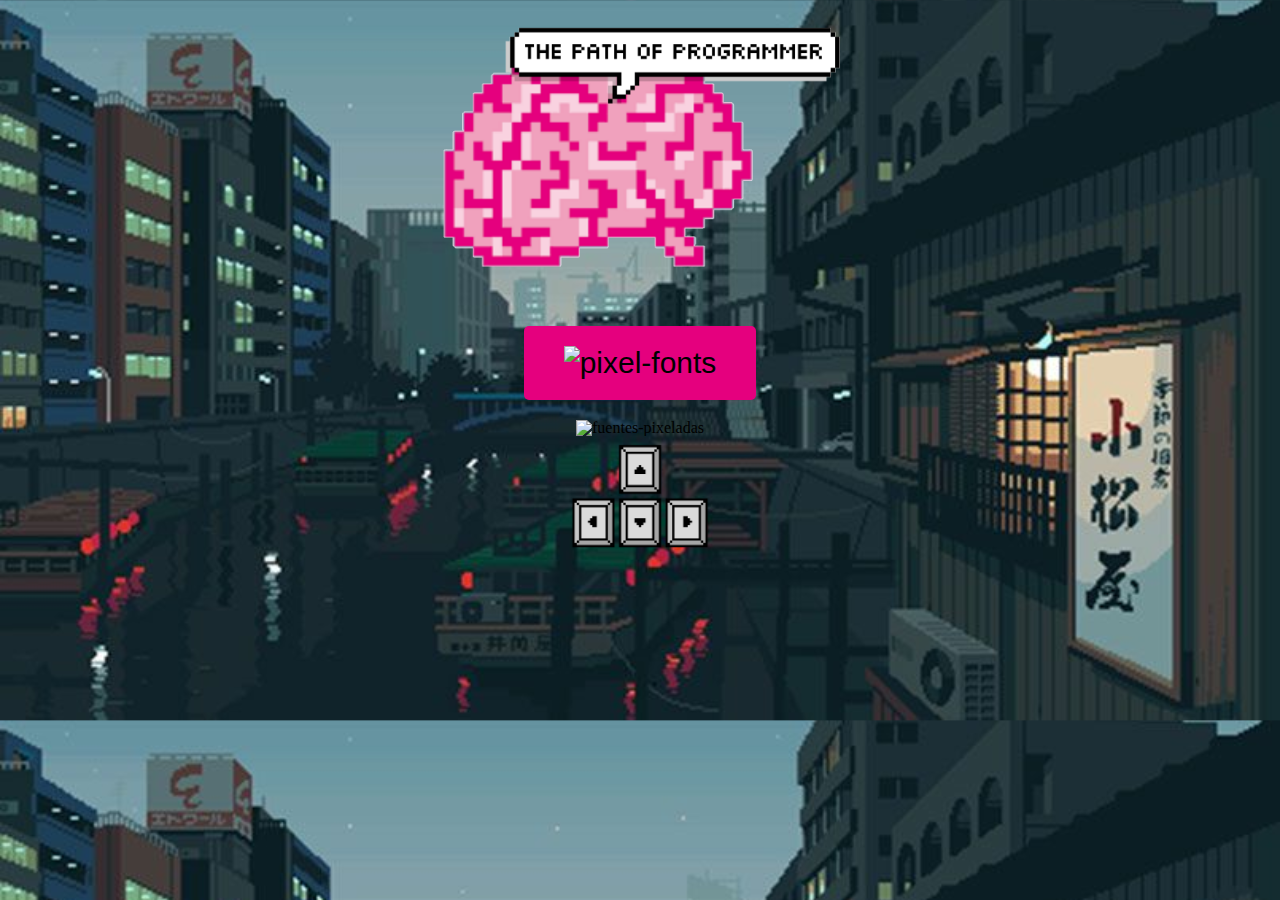
==== starter_code/index.html @ c2cb181c "Antes del setListener" ====
<!DOCTYPE html>
<html lang="en">
<head>
  <meta charset="UTF-8">
  <meta name="viewport" content="width=device-width, initial-scale=1.0">
  <meta http-equiv="X-UA-Compatible" content="ie=edge">
  <link rel="stylesheet" href="reset.css">
  <link rel="stylesheet" href="style.css">
  <title>Document</title>
</head>
<body>
  <div id="game-intro">
    <img src="./images/Cabecera.png" alt="" class="logo-img">
    <button id="start-button"><img src="https://fontmeme.com/permalink/200127/612f8b9b714f8bbd752faca0c9e8cf13.png" alt="pixel-fonts" border="0"></button>
    <p><img src="https://fontmeme.com/permalink/200127/6578c7cc3ec8d1dde0bc21d45c644fb8.png" alt="fuentes-pixeladas" border="0"></p>
    <img src="./images/arrows.png" alt="" class="arrows-img">
  </div>
  <div id="game-board">
    <canvas id="canvas"></canvas>
  </div>

  <script type="text/javascript" src="nextlevellogo.js"></script>
  <script type="text/javascript" src="gameoverlogo.js"></script>
  <script type="text/javascript" src="resilienceboard.js"></script>
  <script type="text/javascript" src="knowledgeboard.js"></script>
  <script type="text/javascript" src="resilence.js"></script>
  <script type="text/javascript" src="boom.js"></script>
  <script type="text/javascript" src="poof.js"></script>
  <script type="text/javascript" src="flames.js"></script>
  <script type="text/javascript" src="newupdate.js"></script>
  <script type="text/javascript" src="lessfrustration.js"></script>
  <script type="text/javascript" src="code.js"></script>
  <script type="text/javascript" src="player.js"></script>
  <script type="text/javascript" src="background.js"></script>
  <script type="text/javascript" src="games.js"></script>
  <script type="text/javascript" src="script.js"></script>
  
</body>
</html>
---- starter_code/style.css ----
@import url('https://fonts.googleapis.com/css?family=Press+Start+2P&display=swap');

body {
  padding: 0;
  display: flex;
  flex-direction: row;
  justify-content: space-around;
  background-image: url('./images/Background.jpg');
  background-size: cover;
  align-items: center;
  text-align: center;
}

#game-intro {
  display: flex;
  flex-direction: column;
  align-items: center;
  text-align: center;
  width: 60%;
  margin-left: 300px;
}

/* .game-intro p {
  font-size: 18px;
  font-family: "Verdana"
} */

.logo-img {
  width: 60%;
}

.arrows-img {
  width: 30%;
}

body button {
  font-size: 30px;
  background-color: #e5007e;
  color: "white";
  padding: 20px 40px;
  border: 0;
  box-shadow: 0;
  border-radius: 5px;
  margin-bottom: 20px;
}

#game-board {
  display: flex;
  flex-direction: column;
  margin-top: 50px;
}
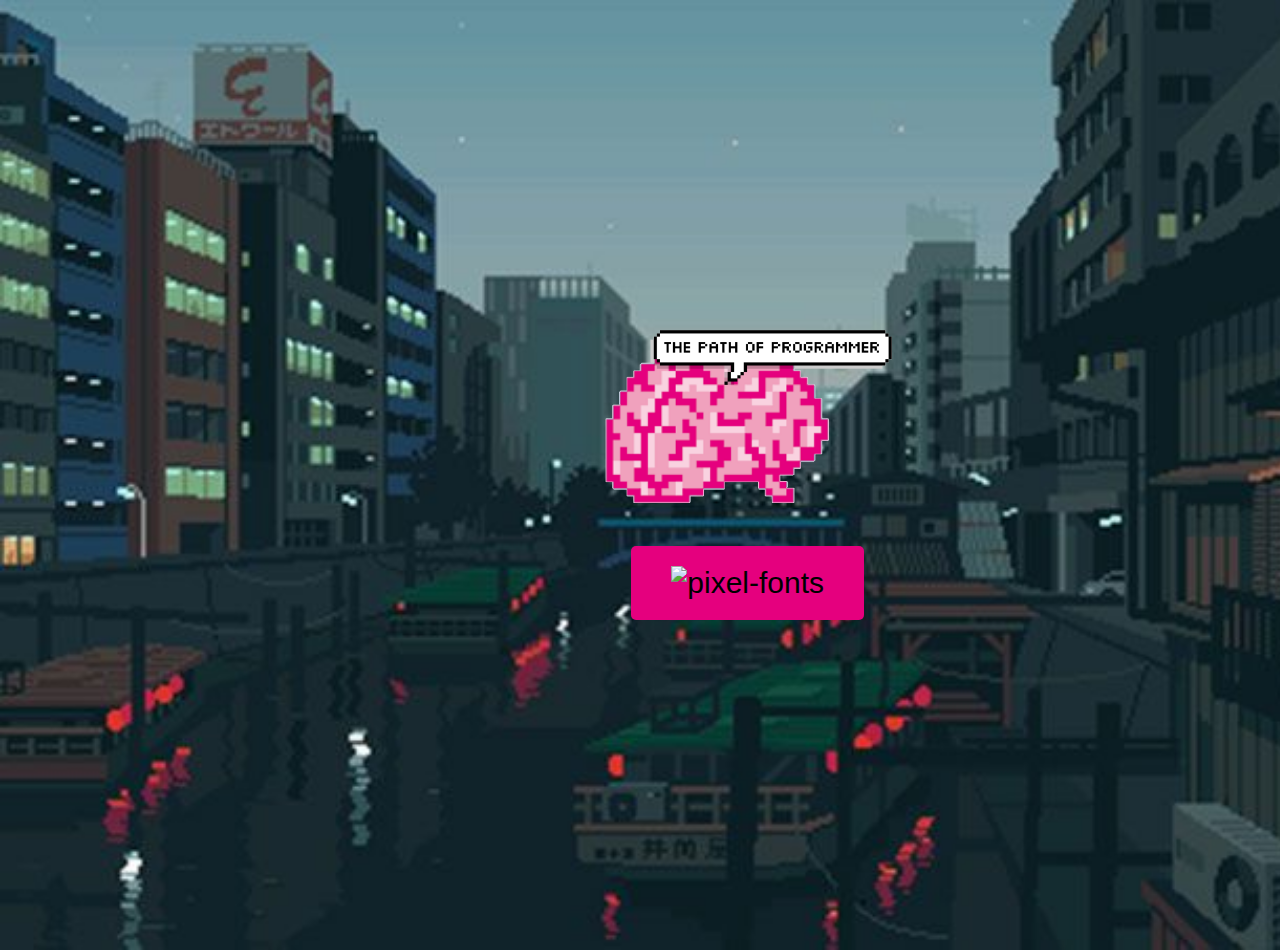
==== commit 551a4fff: "cerebro latiente" ====
--- a/starter_code/index.html
+++ b/starter_code/index.html
@@ -11,19 +11,24 @@
 <body>
   <div id="game-intro">
     <img src="./images/Cabecera.png" alt="" class="logo-img">
-    <button id="start-button"><img src="https://fontmeme.com/permalink/200127/612f8b9b714f8bbd752faca0c9e8cf13.png" alt="pixel-fonts" border="0"></button>
-    <p><img src="https://fontmeme.com/permalink/200127/6578c7cc3ec8d1dde0bc21d45c644fb8.png" alt="fuentes-pixeladas" border="0"></p>
-    <img src="./images/arrows.png" alt="" class="arrows-img">
+    <button id="instruction-btn"><img src="https://fontmeme.com/permalink/200127/612f8b9b714f8bbd752faca0c9e8cf13.png" alt="pixel-fonts" border="0"></button>
+  </div>
+  <div id="instruction">
+    <img src="./images/Instructions.png" alt="" class="instruction-img">
+    <button id="game-start"><img src="https://fontmeme.com/permalink/200130/75140b79680c4e1368a7e252407918fb.png" alt="pixel-fonts" border="0"></a></button>
   </div>
   <div id="game-board">
     <canvas id="canvas"></canvas>
   </div>
 
+  <script src="gsap-latest-beta.min.js"></script>
   <script type="text/javascript" src="nextlevellogo.js"></script>
   <script type="text/javascript" src="gameoverlogo.js"></script>
   <script type="text/javascript" src="resilienceboard.js"></script>
   <script type="text/javascript" src="knowledgeboard.js"></script>
   <script type="text/javascript" src="resilence.js"></script>
+  <script type="text/javascript" src="warning.js"></script>
+  <script type="text/javascript" src="kaboom.js"></script>
   <script type="text/javascript" src="boom.js"></script>
   <script type="text/javascript" src="poof.js"></script>
   <script type="text/javascript" src="flames.js"></script>
--- a/starter_code/style.css
+++ b/starter_code/style.css
@@ -15,19 +15,34 @@
   display: flex;
   flex-direction: column;
   align-items: center;
+  justify-content: center;
   text-align: center;
   width: 60%;
-  margin-left: 300px;
+  margin-left: 600px;
 }
 
-/* .game-intro p {
-  font-size: 18px;
-  font-family: "Verdana"
-} */
+#instruction {
+  display: none;
+  flex-direction: column;
+  align-items: center;
+  justify-content: center;
+  text-align: center;
+  width: 60%;
+  height: 100%;
+  margin-left: 500px;;
+
+}
+
+instruction-image {
+  width: 100px;
+  height: 800px;
+}
 
 .logo-img {
-  width: 60%;
+  width: 100%;
 }
+
+
 
 .arrows-img {
   width: 30%;
@@ -47,5 +62,8 @@
 #game-board {
   display: flex;
   flex-direction: column;
+  align-items: center;;
+  width: 1000px;
+  height: 900px;
   margin-top: 50px;
 }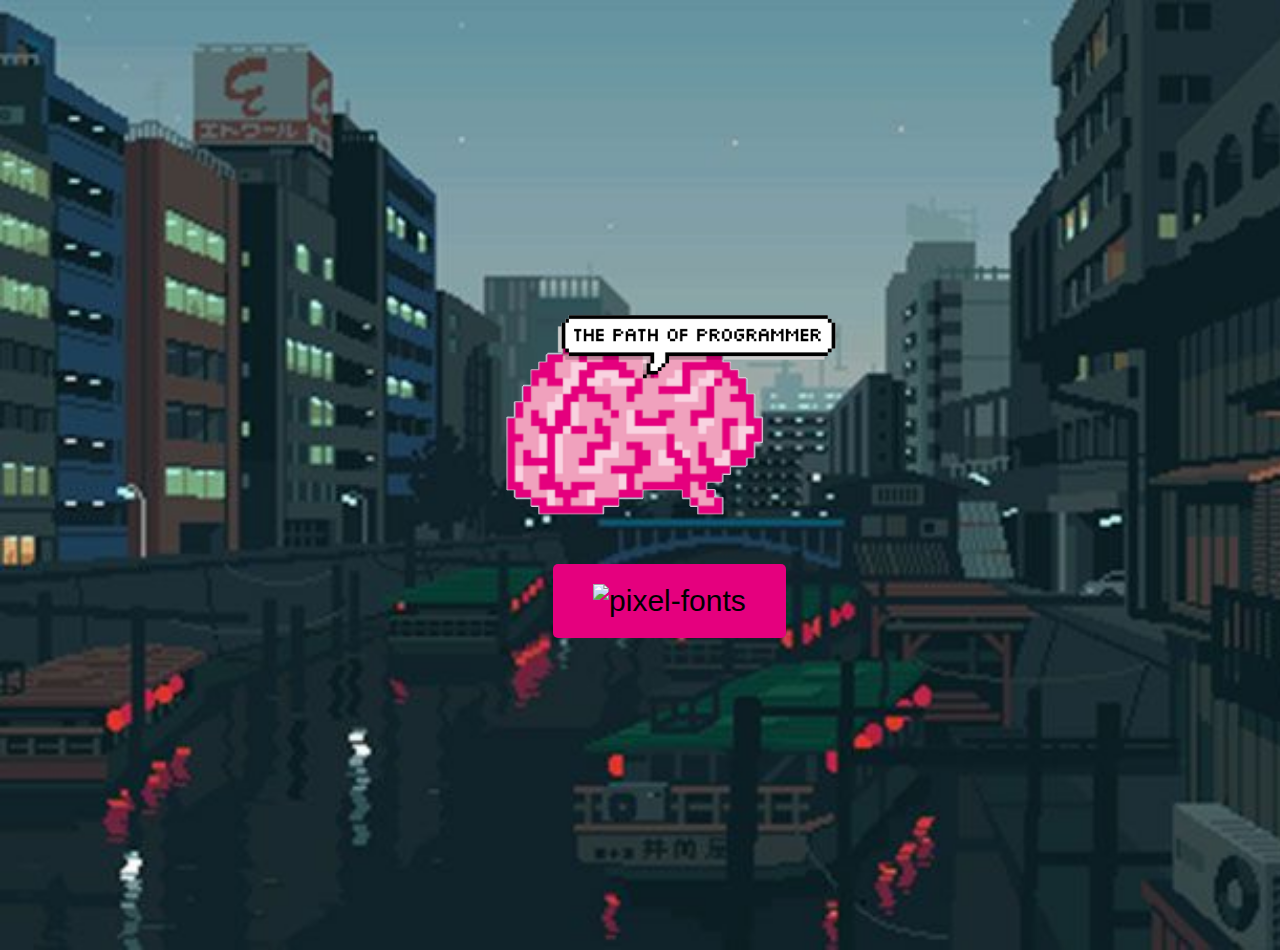
==== commit fda9381e: "Nuevo nivel" ====
--- a/starter_code/index.html
+++ b/starter_code/index.html
@@ -20,10 +20,20 @@
   <div id="game-board">
     <canvas id="canvas"></canvas>
   </div>
+  <div id="game-lose">
+    <img src="./images/youlose.png" alt="" class="instruction-img">
+    <button id="restart"><img src="https://fontmeme.com/permalink/200130/03d32e8772761c86a963db2f7c275208.png" alt="pixel-fonts" border="0"></button>
+  </div>
+  <div id="game-win">
+    <img src="./images/youwin.png" alt="" class="instruction-img">
+    <button id="next-level"><img src="https://fontmeme.com/permalink/200130/d9334f9a947a2e43ad071451af1c71ec.png" alt="pixel-fonts" border="0"></button>
+  </div>
 
   <script src="gsap-latest-beta.min.js"></script>
   <script type="text/javascript" src="nextlevellogo.js"></script>
   <script type="text/javascript" src="gameoverlogo.js"></script>
+  <script type="text/javascript" src="resilienceboard2.js"></script>
+  <script type="text/javascript" src="knowledgeboard2.js"></script>
   <script type="text/javascript" src="resilienceboard.js"></script>
   <script type="text/javascript" src="knowledgeboard.js"></script>
   <script type="text/javascript" src="resilence.js"></script>
@@ -36,6 +46,8 @@
   <script type="text/javascript" src="lessfrustration.js"></script>
   <script type="text/javascript" src="code.js"></script>
   <script type="text/javascript" src="player.js"></script>
+  <script type="text/javascript" src="sound.js"></script>
+  <script type="text/javascript" src="background2.js"></script>
   <script type="text/javascript" src="background.js"></script>
   <script type="text/javascript" src="games.js"></script>
   <script type="text/javascript" src="script.js"></script>
--- a/starter_code/style.css
+++ b/starter_code/style.css
@@ -18,7 +18,7 @@
   justify-content: center;
   text-align: center;
   width: 60%;
-  margin-left: 600px;
+  margin-left: 500px;
 }
 
 #instruction {
@@ -29,8 +29,41 @@
   text-align: center;
   width: 60%;
   height: 100%;
-  margin-left: 500px;;
+  margin-left: 400px;
+}
 
+#game-board {
+  display: flex;
+  flex-direction: column;
+  align-items: center;
+  width: 1000px;
+  height: 900px;
+  margin-top: 50px;
+  /* margin-left: 100px; */
+}
+
+#game-win {
+  display: none;
+  flex-direction: column;
+  align-items: center;
+  justify-content: center;
+  text-align: center;
+  width: 60%;
+  height: 100%;
+  margin-top: 50px;
+}
+
+
+
+#game-lose {
+  display: none;
+  flex-direction: column;
+  align-items: center;
+  justify-content: center;
+  text-align: center;
+  width: 60%;
+  height: 100%;
+  margin-top: 50px;
 }
 
 instruction-image {
@@ -59,11 +92,3 @@
   margin-bottom: 20px;
 }
 
-#game-board {
-  display: flex;
-  flex-direction: column;
-  align-items: center;;
-  width: 1000px;
-  height: 900px;
-  margin-top: 50px;
-}